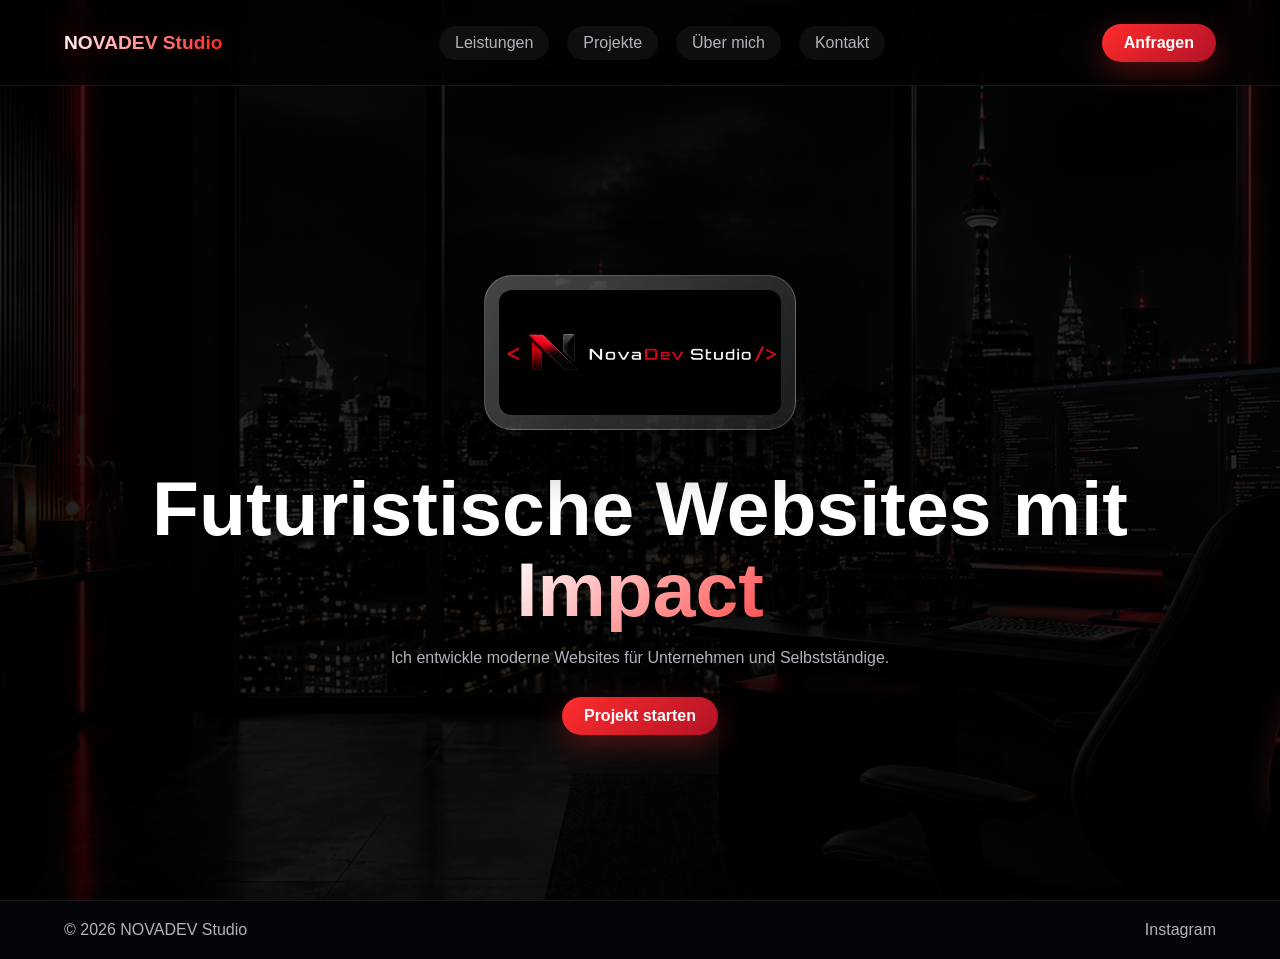
==== index.html @ 2e11789b "NovaDev Studio Website Update" ====
<!DOCTYPE html>
<html lang="de">
<head>
  <meta charset="UTF-8" />
  <meta name="viewport" content="width=device-width, initial-scale=1.0"/>
  <title>NOVADEV Studio</title>
  <link rel="icon" type="image/png" href="assets/favicon.png">
  <link rel="stylesheet" href="style.css" />
</head>
<body>

  <!-- NAVBAR -->
  <header class="navbar">
    <div class="container nav-inner">

      <!-- 🔥 BRAND (VARIANTE 3) -->
      <a class="brand-name" href="/">
        NOVADEV Studio
      </a>

      <nav class="nav-links">
        <a href="/leistungen/">Leistungen</a>
        <a href="/projekte/">Projekte</a>
        <a href="/about/">Über mich</a>
        <a href="/kontakt/">Kontakt</a>
      </nav>

      <a class="btn btn-primary" href="/kontakt/">Anfragen</a>
    </div>
  </header>

  <!-- HERO -->
  <main>
    <section class="hero">
      <div class="hero-overlay"></div>

      <div class="container hero-content">

        <!-- LOGO -->
        <img src="assets/Logo.png" alt="Logo" class="hero-logo">

        <h1>
          Futuristische Websites mit <br>
          <span class="gradient-text">Impact</span>
        </h1>

        <p>
          Ich entwickle moderne Websites für Unternehmen und Selbstständige.
        </p>

        <a class="btn btn-primary" href="/kontakt/">Projekt starten</a>
      </div>
    </section>
  </main>

  <!-- FOOTER -->
  <footer>
    <div class="container footer-inner">
      <p>© 2026 NOVADEV Studio</p>
      <a href="#">Instagram</a>
    </div>
  </footer>

</body>
</html>
---- style.css ----
:root {
  --text: #ffffff;
  --muted: #b3b3bd;
  --line: rgba(255, 255, 255, 0.08);
  --red: #ff2d2d;
  --red-dark: #b11226;
}

/* RESET */
* {
  margin: 0;
  padding: 0;
  box-sizing: border-box;
}

/* BODY */
body {
  font-family: Inter, Arial, sans-serif;
  color: var(--text);
  background: #050509;
}

/* LINKS */
a {
  text-decoration: none;
  color: inherit;
}

/* CONTAINER */
.container {
  width: 90%;
  max-width: 1200px;
  margin: auto;
}

/* NAVBAR */
.navbar {
  position: fixed;
  width: 100%;
  top: 0;
  z-index: 10;
  background: rgba(0, 0, 0, 0.6);
  backdrop-filter: blur(14px);
  border-bottom: 1px solid var(--line);
}

.nav-inner {
  height: 85px;
  display: flex;
  align-items: center;
  justify-content: space-between;
}

/* BRAND */
.brand-name {
  font-weight: 800;
  font-size: 1.2rem;
  background: linear-gradient(90deg, #ffffff, #ff2d2d);
  -webkit-background-clip: text;
  background-clip: text;
  color: transparent;
  text-shadow: 0 0 20px rgba(255,45,45,0.25);
}

/* NAV */
.nav-links {
  display: flex;
  gap: 18px;
}

.nav-links a {
  padding: 8px 16px;
  border-radius: 999px;
  background: rgba(255, 255, 255, 0.05);
  color: var(--muted);
  transition: 0.2s;
}

.nav-links a:hover {
  background: rgba(255, 45, 45, 0.2);
  color: white;
}

/* BUTTON */
.btn {
  display: inline-block;
  padding: 10px 22px;
  border-radius: 999px;
  font-weight: 600;
}

.btn-primary {
  background: linear-gradient(135deg, var(--red), var(--red-dark));
  color: white;
  box-shadow: 0 10px 30px rgba(255,45,45,0.3);
}

/* HERO */
.hero {
  position: relative;
  min-height: 100vh;
  display: flex;
  align-items: center;
  justify-content: center;
  background: url("assets/Hero.png") center/cover no-repeat;
}

.hero-overlay {
  position: absolute;
  inset: 0;
  background: linear-gradient(rgba(0,0,0,0.75), rgba(0,0,0,0.86));
}

.hero-content {
  position: relative;
  text-align: center;
  padding-top: 110px;
}

/* LOGO */
.hero-logo {
  height: 155px;
  width: auto;
  max-width: 92%;
  object-fit: contain;
  margin-bottom: 34px;
  border-radius: 28px;
  padding: 14px;
  background:
    linear-gradient(135deg, rgba(255,255,255,0.22), rgba(255,255,255,0.04)),
    rgba(255,255,255,0.06);
  backdrop-filter: blur(22px);
  border: 1px solid rgba(255,255,255,0.22);
  box-shadow: 0 18px 60px rgba(0,0,0,0.7);
}

/* TEXT */
h1 {
  font-size: clamp(3rem, 6vw, 5rem);
  line-height: 1.05;
  margin-bottom: 20px;
}

.gradient-text {
  background: linear-gradient(135deg, #fff, #ff4d4d);
  -webkit-background-clip: text;
  background-clip: text;
  color: transparent;
}

.hero p {
  color: var(--muted);
  margin-bottom: 30px;
}

/* FOOTER */
footer {
  background: #050509;
  border-top: 1px solid var(--line);
}

.footer-inner {
  display: flex;
  justify-content: space-between;
  padding: 20px 0;
  color: var(--muted);
}

/* ===================== */
/* PRICING / LEISTUNGEN */
/* ===================== */

.pricing-page {
  min-height: 100vh;
  background:
    radial-gradient(circle at top, rgba(255,45,45,0.18), transparent 35%),
    linear-gradient(135deg, #050509, #0a0a12);
  padding-top: 140px;
}

.pricing-section {
  padding: 80px 0;
}

.pricing-header {
  text-align: center;
  margin-bottom: 60px;
}

.pricing-header h1 {
  font-size: clamp(3rem, 6vw, 5rem);
  margin-bottom: 18px;
}

.pricing-header p {
  color: var(--muted);
  font-size: 1.1rem;
}

.pricing-grid {
  display: grid;
  grid-template-columns: repeat(4, 1fr);
  gap: 24px;
}

.pricing-card {
  position: relative;
  padding: 32px;
  border-radius: 28px;
  background: rgba(255,255,255,0.055);
  border: 1px solid rgba(255,255,255,0.1);
  backdrop-filter: blur(18px);
  box-shadow: 0 20px 60px rgba(0,0,0,0.45);
  transition: 0.3s ease;
}

.pricing-card:hover {
  transform: translateY(-8px);
  border-color: rgba(255,45,45,0.35);
  box-shadow: 0 30px 80px rgba(255,45,45,0.18);
}

.pricing-card.featured {
  border-color: rgba(255,45,45,0.45);
  background:
    linear-gradient(135deg, rgba(255,45,45,0.16), rgba(255,255,255,0.05));
}

.badge {
  position: absolute;
  top: 22px;
  right: 22px;
  padding: 6px 12px;
  border-radius: 999px;
  background: linear-gradient(135deg, var(--red), var(--red-dark));
  font-size: 0.8rem;
  font-weight: 700;
}

.pricing-card h2 {
  font-size: 1.8rem;
  margin-bottom: 14px;
}

.price {
  font-size: 2.2rem;
  font-weight: 900;
  margin-bottom: 12px;
  color: white;
}

.desc {
  color: var(--muted);
  line-height: 1.6;
  margin-bottom: 28px;
}

.pricing-card ul {
  list-style: none;
  margin-bottom: 30px;
}

.pricing-card li {
  color: var(--muted);
  margin-bottom: 14px;
  line-height: 1.45;
}

.pricing-card li::before {
  content: "✓";
  color: var(--red);
  margin-right: 10px;
  font-weight: 900;
}

.category-title {
  font-size: 2rem;
  margin: 60px 0 20px;
}

/* VERWALTUNG / CARE CARDS */
.management-grid {
  grid-template-columns: repeat(3, 1fr);
}

.management-grid .pricing-card {
  min-height: 100%;
}

.management-grid .price {
  font-size: 2rem;
  line-height: 1.15;
  white-space: nowrap;
}

.management-grid .badge {
  top: 24px;
  right: 24px;
}

.management-grid .pricing-card h2 {
  max-width: 70%;
}

@media (max-width: 1100px) {
  .management-grid {
    grid-template-columns: 1fr;
  }

  .management-grid .pricing-card h2 {
    max-width: 100%;
  }
}

/* PRICE PREVIEW */
.price-preview {
  display: block;
  margin: 22px 0 26px;
  padding: 18px;
  border-radius: 18px;
  background: rgba(255,255,255,0.04);
  border: 1px solid rgba(255,255,255,0.1);
}

.price-preview span {
  display: block;
  margin-bottom: 8px;
  color: var(--muted);
  font-size: 0.95rem;
}

.price-preview strong {
  display: block;
  font-size: 1.35rem;
  color: white;
  line-height: 1.3;
}

/* ===================== */
/* CONTACT */
/* ===================== */

.contact-page {
  min-height: 100vh;
  background:
    radial-gradient(circle at top, rgba(255,45,45,0.18), transparent 35%),
    linear-gradient(135deg, #050509, #0a0a12);
  padding-top: 140px;
}

.contact-section {
  padding: 80px 0;
}

.contact-header {
  text-align: center;
  margin-bottom: 80px;
  max-width: 600px;
  margin-left: auto;
  margin-right: auto;
}

.contact-header h1 {
  font-size: clamp(3rem, 6vw, 5rem);
  margin-bottom: 18px;
}

.contact-header p {
  margin-top: 16px;
  color: var(--muted);
  font-size: 1.1rem;
}

.contact-grid {
  display: grid;
  grid-template-columns: 1.2fr 0.8fr;
  gap: 30px;
}

.contact-form {
  padding: 34px;
  border-radius: 28px;
  background: rgba(255,255,255,0.055);
  border: 1px solid rgba(255,255,255,0.1);
  backdrop-filter: blur(18px);
}

.input-group {
  margin-bottom: 20px;
}

.input-group label {
  color: var(--muted);
  display: block;
  margin-bottom: 6px;
}

.input-group input,
.input-group textarea {
  width: 100%;
  padding: 12px 14px;
  border-radius: 14px;
  border: 1px solid rgba(255,255,255,0.1);
  background: rgba(255,255,255,0.03);
  color: white;
}

.input-group input::placeholder,
.input-group textarea::placeholder {
  color: rgba(255,255,255,0.4);
}

.input-group input:focus,
.input-group textarea:focus {
  outline: none;
  border-color: var(--red);
  box-shadow: 0 0 0 2px rgba(255,45,45,0.2);
}

.contact-info {
  padding: 34px;
  border-radius: 28px;
  background: rgba(255,255,255,0.03);
  border: 1px solid rgba(255,255,255,0.08);
  backdrop-filter: blur(18px);
}

.contact-info h2 {
  margin-bottom: 22px;
  font-size: 1.7rem;
}

.contact-info ul {
  list-style: none;
  margin-bottom: 30px;
}

.contact-info li {
  margin-bottom: 12px;
  color: var(--muted);
  font-size: 1rem;
}

.contact-info li::before {
  content: "✓";
  color: var(--red);
  margin-right: 10px;
  font-weight: 900;
}

.contact-box {
  margin-top: 18px;
  padding: 16px;
  border-radius: 16px;
  background: rgba(255,255,255,0.04);
  border: 1px solid rgba(255,255,255,0.08);
}

.contact-box p:first-child {
  margin-bottom: 6px;
  color: white;
}

.contact-box p:last-child {
  color: var(--muted);
}

/* ===================== */
/* PROJECTS */
/* ===================== */

.projects-page {
  min-height: 100vh;
  background:
    radial-gradient(circle at top, rgba(255,45,45,0.16), transparent 35%),
    linear-gradient(135deg, #050509, #0a0a12);
  padding-top: 140px;
}

.projects-hero {
  padding: 70px 0 40px;
  text-align: center;
}

.projects-hero h1 {
  font-size: clamp(3rem, 6vw, 5rem);
  margin-bottom: 16px;
}

.projects-hero p {
  color: var(--muted);
  font-size: 1.1rem;
}

.project-section {
  padding: 55px 0;
}

.section-title {
  display: flex;
  align-items: center;
  gap: 12px;
  margin-bottom: 28px;
}

.section-title h2 {
  font-size: clamp(2rem, 4vw, 3rem);
}

.status-dot {
  width: 13px;
  height: 13px;
  border-radius: 50%;
  display: inline-block;
}

.status-dot.active {
  background: var(--red);
  box-shadow: 0 0 18px rgba(255,45,45,0.8);
}

.status-dot.done {
  background: #58ff9a;
  box-shadow: 0 0 18px rgba(88,255,154,0.6);
}

.project-grid {
  display: grid;
  grid-template-columns: repeat(2, 1fr);
  gap: 26px;
}

.project-card {
  overflow: hidden;
  border-radius: 28px;
  background: rgba(255,255,255,0.055);
  border: 1px solid rgba(255,255,255,0.1);
  backdrop-filter: blur(18px);
  box-shadow: 0 20px 60px rgba(0,0,0,0.45);
  transition: 0.3s ease;
}

.project-card:hover {
  transform: translateY(-8px);
  border-color: rgba(255,45,45,0.35);
  box-shadow: 0 30px 80px rgba(255,45,45,0.18);
}

.project-image {
  height: 220px;
  overflow: hidden;
  border-bottom: 1px solid rgba(255, 39, 39, 0.08);
}

.project-image img {
  width: 100%;
  height: 100%;
  object-fit: cover;
}

.project-content {
  padding: 28px;
}

.project-status {
  display: inline-block;
  margin-bottom: 16px;
  padding: 6px 12px;
  border-radius: 999px;
  background: rgba(255,45,45,0.14);
  color: #ffb3b3;
  font-size: 0.8rem;
  font-weight: 700;
}

.done-label {
  background: rgba(88,255,154,0.12);
  color: #b7ffd2;
}

.project-content h3 {
  font-size: 1.55rem;
  margin-bottom: 12px;
}

.project-content p {
  color: var(--muted);
  line-height: 1.7;
  margin-bottom: 20px;
}

.project-tags {
  display: flex;
  flex-wrap: wrap;
  gap: 8px;
}

.project-tags span {
  padding: 7px 10px;
  border-radius: 999px;
  background: rgba(255,255,255,0.05);
  border: 1px solid rgba(255,255,255,0.08);
  color: var(--muted);
  font-size: 0.85rem;
}

/* MOBILE */
@media (max-width: 1100px) {
  .pricing-grid {
    grid-template-columns: repeat(2, 1fr);
  }
}

@media (max-width: 900px) {
  .contact-grid,
  .pricing-grid,
  .project-grid {
    grid-template-columns: 1fr;
  }

  .nav-links {
    display: none;
  }
}

/* ===================== */
/* ABOUT PAGE */
/* ===================== */

.about-page {
  min-height: 100vh;
  background:
    radial-gradient(circle at top, rgba(255,45,45,0.18), transparent 35%),
    linear-gradient(135deg, #050509, #0a0a12);
  padding-top: 140px;
}

.about-section {
  padding: 80px 0;
}

/* GRID */
.about-content {
  display: grid;
  grid-template-columns: 0.8fr 1.2fr;
  gap: 40px;
  align-items: center;
}

/* 🔥 BILD */
.about-image img {
  width: 100%;
  max-width: 320px;
  aspect-ratio: 1 / 1;
  object-fit: cover;

  border-radius: 24px;

  box-shadow:
    0 20px 60px rgba(0,0,0,0.6),
    0 0 40px rgba(255,45,45,0.2);
}

/* TEXT */
.about-text h1 {
  font-size: clamp(2.5rem, 5vw, 4rem);
  margin-bottom: 20px;
}

.about-intro {
  color: var(--muted);
  margin-bottom: 28px;
  line-height: 1.7;
}

/* LISTE */
.about-points {
  list-style: none;
  margin-bottom: 30px;
}

.about-points li {
  margin-bottom: 12px;
  color: var(--muted);
}

.about-points li::before {
  content: "✓";
  color: var(--red);
  margin-right: 10px;
  font-weight: 900;
}

/* BOXEN */
.about-box {
  margin-top: 14px;
  padding: 16px;
  border-radius: 16px;
  background: rgba(255,255,255,0.04);
  border: 1px solid rgba(255,255,255,0.08);
}

.about-box p:first-child {
  margin-bottom: 6px;
  color: white;
}

.about-box p:last-child {
  color: var(--muted);
}

/* MOBILE */
@media (max-width: 900px) {
  .about-content {
    grid-template-columns: 1fr;
    text-align: center;
  }

  .about-image {
    display: flex;
    justify-content: center;
  }
}
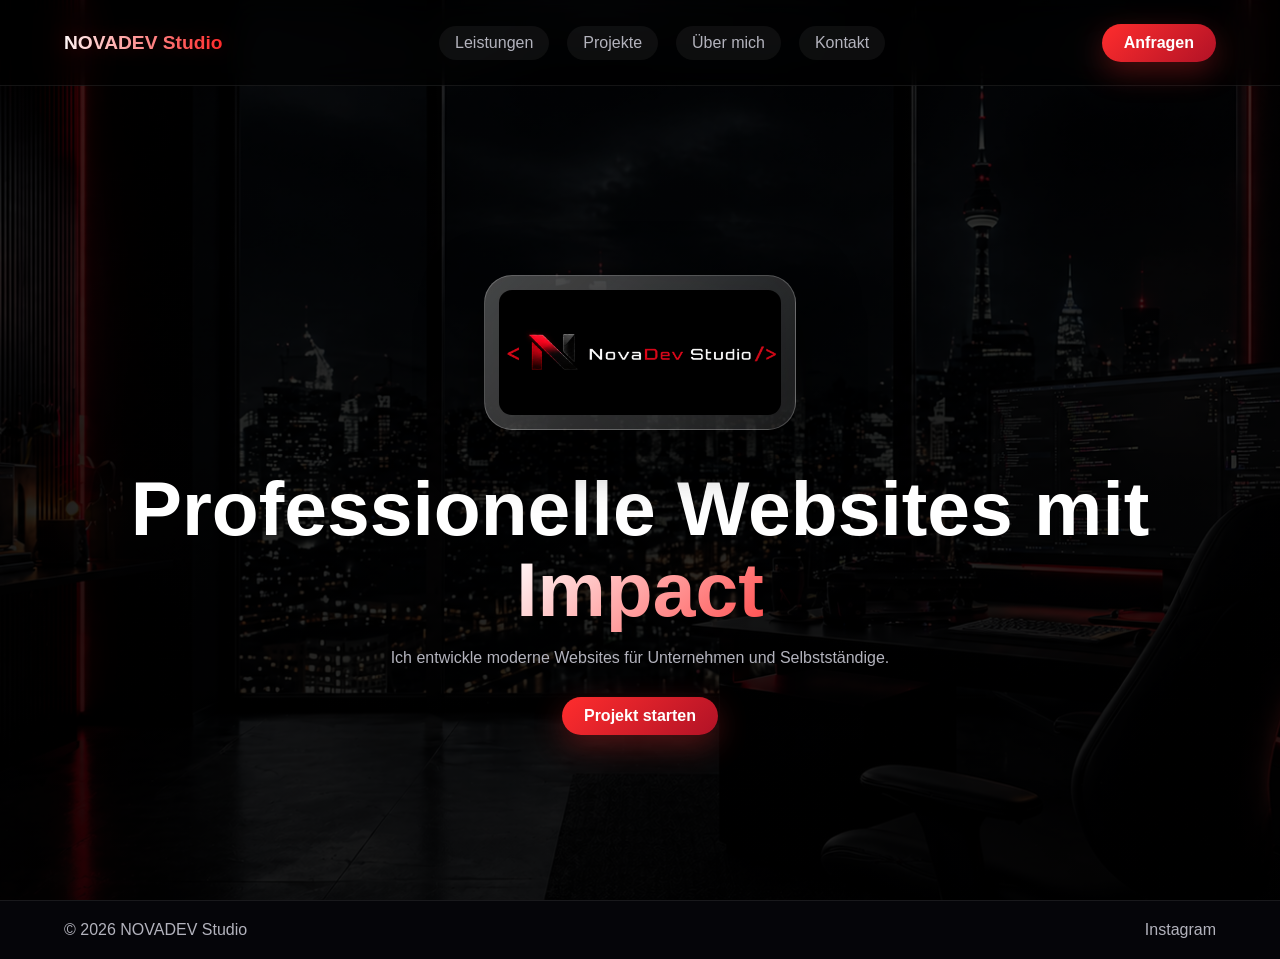
==== commit 49f2eadb: "NovaDev Studio Website Update" ====
--- a/index.html
+++ b/index.html
@@ -40,7 +40,7 @@
         <img src="assets/Logo.png" alt="Logo" class="hero-logo">
 
         <h1>
-          Futuristische Websites mit <br>
+          Professionelle Websites mit <br>
           <span class="gradient-text">Impact</span>
         </h1>
 
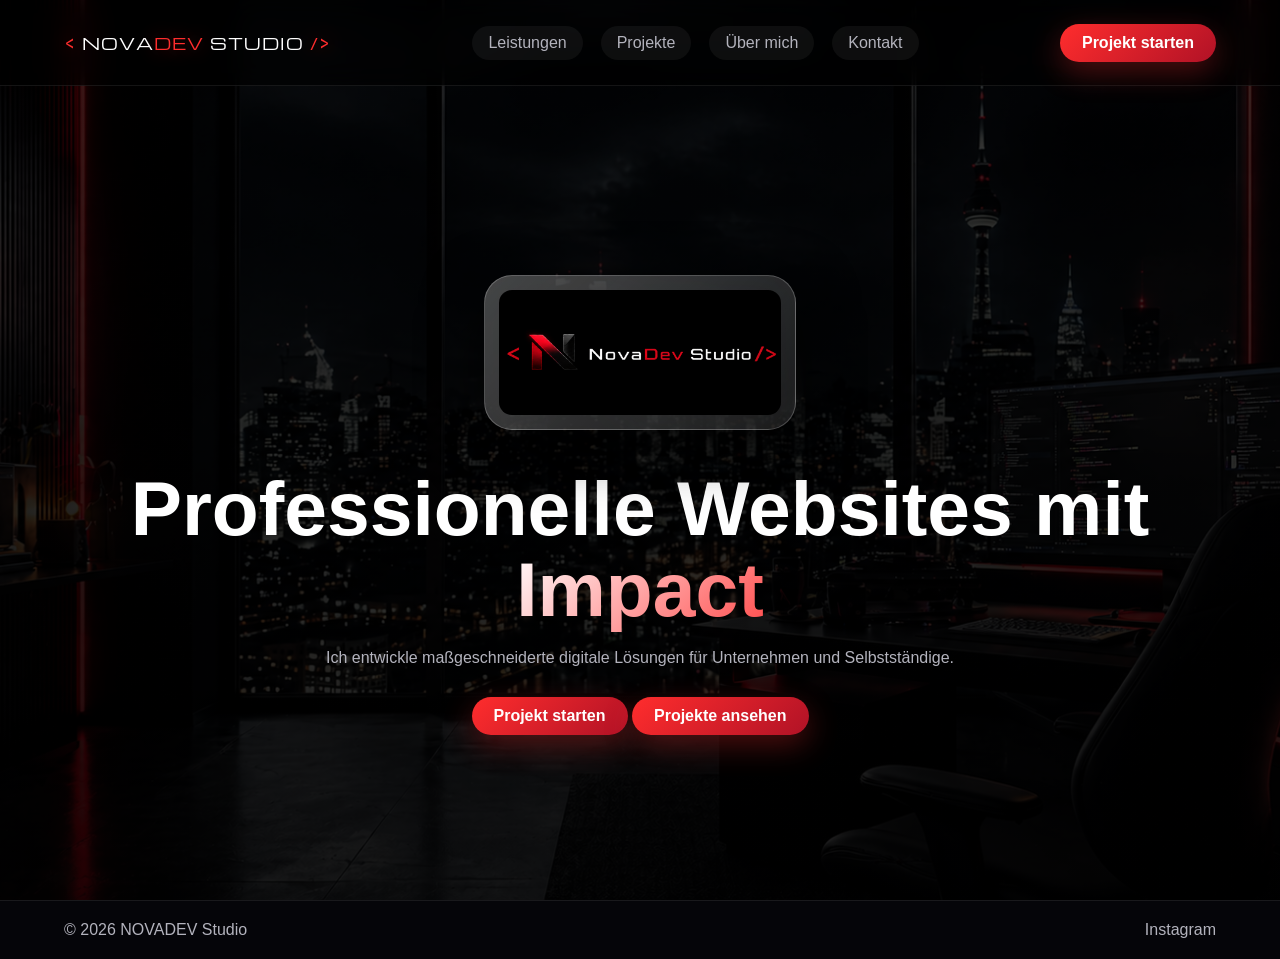
==== commit ae2cbe82: "NovaDev Studio Website Update" ====
--- a/index.html
+++ b/index.html
@@ -3,9 +3,12 @@
 <head>
   <meta charset="UTF-8" />
   <meta name="viewport" content="width=device-width, initial-scale=1.0"/>
-  <title>NOVADEV Studio</title>
+  <title>NovaDev Studio</title>
   <link rel="icon" type="image/png" href="assets/favicon.png">
   <link rel="stylesheet" href="style.css" />
+  <link rel="preconnect" href="https://fonts.googleapis.com">
+  <link rel="preconnect" href="https://fonts.gstatic.com" crossorigin>
+  <link href="https://fonts.googleapis.com/css2?family=Michroma&display=swap" rel="stylesheet">
 </head>
 <body>
 
@@ -13,19 +16,30 @@
   <header class="navbar">
     <div class="container nav-inner">
 
-      <!-- 🔥 BRAND (VARIANTE 3) -->
       <a class="brand-name" href="/">
-        NOVADEV Studio
+        <span class="accent">&lt;</span>
+        Nova<span class="dev">Dev</span> Studio
+        <span class="accent">/&gt;</span>
       </a>
 
-      <nav class="nav-links">
+      <!-- BURGER BUTTON -->
+      <button class="burger" id="burger">
+        <span></span>
+        <span></span>
+        <span></span>
+      </button>
+
+      <nav class="nav-links" id="navLinks">
         <a href="/leistungen/">Leistungen</a>
         <a href="/projekte/">Projekte</a>
         <a href="/about/">Über mich</a>
         <a href="/kontakt/">Kontakt</a>
       </nav>
 
-      <a class="btn btn-primary" href="/kontakt/">Anfragen</a>
+      <a class="btn btn-primary desktop-btn" href="/kontakt/">
+        Projekt starten
+      </a>
+
     </div>
   </header>
 
@@ -37,7 +51,7 @@
       <div class="container hero-content">
 
         <!-- LOGO -->
-        <img src="assets/Logo.png" alt="Logo" class="hero-logo">
+        <img src="assets/Logo.png" alt="NovaDev Studio Logo" class="hero-logo">
 
         <h1>
           Professionelle Websites mit <br>
@@ -45,13 +59,17 @@
         </h1>
 
         <p>
-          Ich entwickle moderne Websites für Unternehmen und Selbstständige.
+          Ich entwickle maßgeschneiderte digitale Lösungen für Unternehmen und Selbstständige.
         </p>
 
         <a class="btn btn-primary" href="/kontakt/">Projekt starten</a>
+        <a class="btn btn-primary" href="/projekte/">Projekte ansehen</a>
       </div>
     </section>
   </main>
+
+  <!-- ✅ SCRIPT RICHTIG PLATZIERT -->
+  <script src="../main.js"></script>
 
   <!-- FOOTER -->
   <footer>
--- a/style.css
+++ b/style.css
@@ -38,7 +38,7 @@
   position: fixed;
   width: 100%;
   top: 0;
-  z-index: 10;
+  z-index: 2000;
   background: rgba(0, 0, 0, 0.6);
   backdrop-filter: blur(14px);
   border-bottom: 1px solid var(--line);
@@ -51,15 +51,48 @@
   justify-content: space-between;
 }
 
+/* BURGER */
+.burger {
+  display: none;
+  flex-direction: column;
+  justify-content: center;
+  gap: 5px;
+  width: 42px;
+  height: 42px;
+  background: transparent;
+  border: none;
+  cursor: pointer;
+  position: relative;
+  z-index: 3000;
+}
+
+.burger span {
+  display: block;
+  width: 26px;
+  height: 2px;
+  background: white;
+  border-radius: 999px;
+  transition: 0.3s;
+}
+
 /* BRAND */
 .brand-name {
-  font-weight: 800;
-  font-size: 1.2rem;
-  background: linear-gradient(90deg, #ffffff, #ff2d2d);
-  -webkit-background-clip: text;
-  background-clip: text;
-  color: transparent;
-  text-shadow: 0 0 20px rgba(255,45,45,0.25);
+  font-family: "Michroma", sans-serif;
+  font-weight: 400;
+  font-size: 1rem;
+  letter-spacing: 1px;
+  color: white;
+  text-transform: uppercase;
+}
+
+.brand-name .dev {
+  color: #ff2d2d;
+  text-shadow: 0 0 18px rgba(255,45,45,0.45);
+}
+
+.brand-name .accent {
+  color: #ff2d2d;
+  text-shadow: 0 0 18px rgba(255,45,45,0.45);
 }
 
 /* NAV */
@@ -604,25 +637,6 @@
   font-size: 0.85rem;
 }
 
-/* MOBILE */
-@media (max-width: 1100px) {
-  .pricing-grid {
-    grid-template-columns: repeat(2, 1fr);
-  }
-}
-
-@media (max-width: 900px) {
-  .contact-grid,
-  .pricing-grid,
-  .project-grid {
-    grid-template-columns: 1fr;
-  }
-
-  .nav-links {
-    display: none;
-  }
-}
-
 /* ===================== */
 /* ABOUT PAGE */
 /* ===================== */
@@ -639,7 +653,6 @@
   padding: 80px 0;
 }
 
-/* GRID */
 .about-content {
   display: grid;
   grid-template-columns: 0.8fr 1.2fr;
@@ -647,21 +660,17 @@
   align-items: center;
 }
 
-/* 🔥 BILD */
 .about-image img {
   width: 100%;
   max-width: 320px;
   aspect-ratio: 1 / 1;
   object-fit: cover;
-
   border-radius: 24px;
-
   box-shadow:
     0 20px 60px rgba(0,0,0,0.6),
     0 0 40px rgba(255,45,45,0.2);
 }
 
-/* TEXT */
 .about-text h1 {
   font-size: clamp(2.5rem, 5vw, 4rem);
   margin-bottom: 20px;
@@ -673,7 +682,6 @@
   line-height: 1.7;
 }
 
-/* LISTE */
 .about-points {
   list-style: none;
   margin-bottom: 30px;
@@ -691,7 +699,6 @@
   font-weight: 900;
 }
 
-/* BOXEN */
 .about-box {
   margin-top: 14px;
   padding: 16px;
@@ -710,9 +717,67 @@
 }
 
 /* MOBILE */
+@media (max-width: 1100px) {
+  .pricing-grid {
+    grid-template-columns: repeat(2, 1fr);
+  }
+}
+
 @media (max-width: 900px) {
+
+  .contact-grid,
+  .pricing-grid,
+  .project-grid,
   .about-content {
     grid-template-columns: 1fr;
+  }
+
+  .desktop-btn {
+    display: none;
+  }
+
+  .burger {
+    display: flex;
+  }
+
+  .nav-links {
+    position: fixed;
+    top: 85px;
+    left: 0;
+    width: 100%;
+    padding: 28px 30px;
+    background: rgba(5, 5, 10, 0.98);
+    backdrop-filter: blur(16px);
+    border-bottom: 1px solid var(--line);
+
+    display: flex;
+    flex-direction: column;
+    align-items: center;
+    gap: 18px;
+
+    transform: translateY(-130%);
+    opacity: 0;
+    pointer-events: none;
+
+    transition: 0.35s ease;
+    z-index: 2500;
+  }
+
+  .nav-links.active {
+    transform: translateY(0);
+    opacity: 1;
+    pointer-events: auto;
+  }
+
+  .nav-links a {
+    width: 100%;
+    max-width: 300px;
+    text-align: center;
+    padding: 14px;
+    font-size: 1rem;
+  }
+
+  .about-content {
     text-align: center;
   }
 
@@ -720,4 +785,10 @@
     display: flex;
     justify-content: center;
   }
+
+  .footer-inner {
+    flex-direction: column;
+    gap: 10px;
+    text-align: center;
+  }
 }
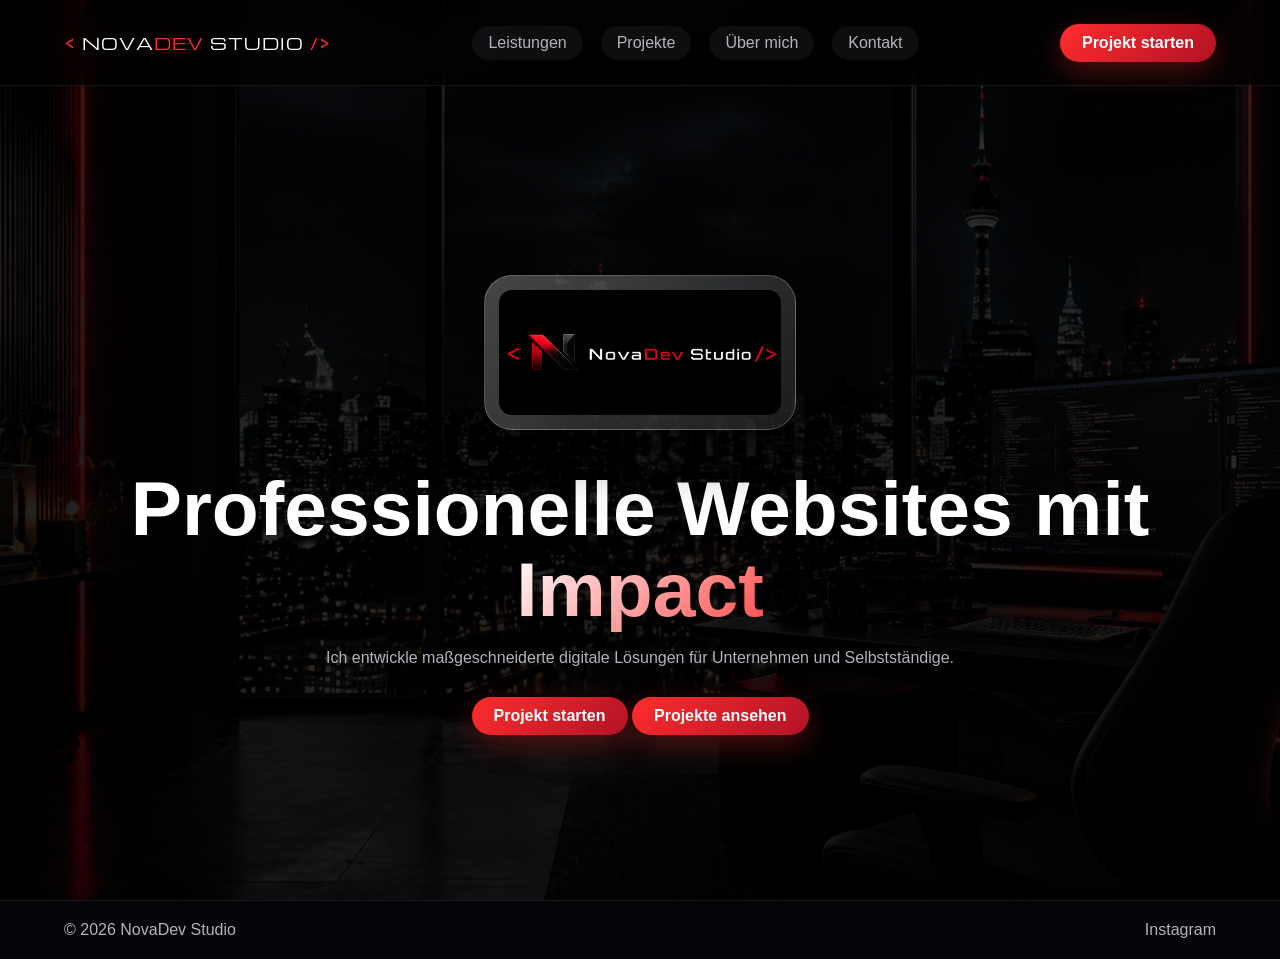
==== commit 480edb3f: "NovaDev Studio Website Update" ====
--- a/index.html
+++ b/index.html
@@ -74,7 +74,7 @@
   <!-- FOOTER -->
   <footer>
     <div class="container footer-inner">
-      <p>© 2026 NOVADEV Studio</p>
+      <p>© 2026 NovaDev Studio</p>
       <a href="#">Instagram</a>
     </div>
   </footer>
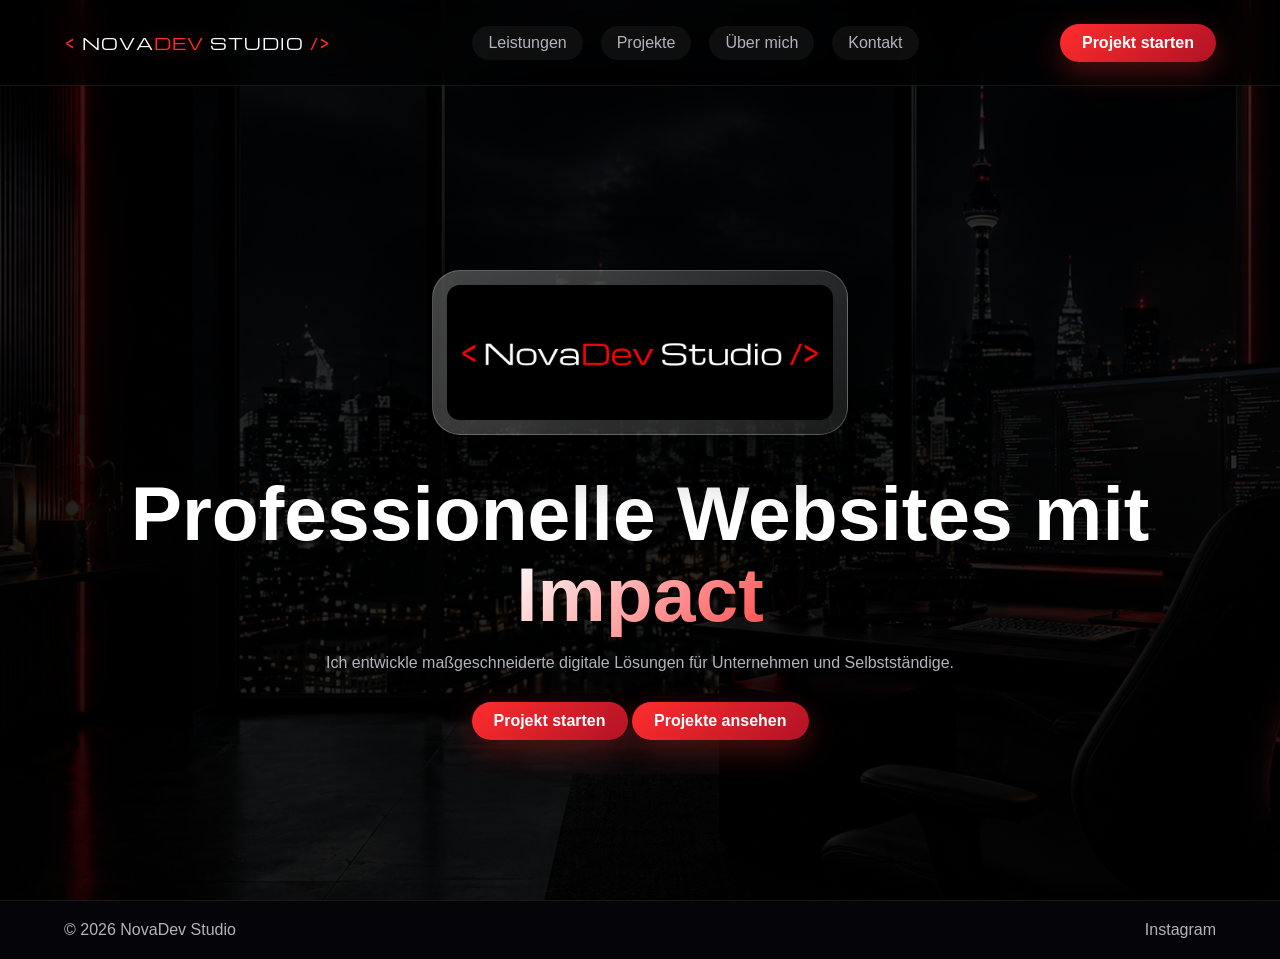
==== commit 55bdb849: "NovaDev Studio Website Update" ====
--- a/index.html
+++ b/index.html
@@ -51,7 +51,7 @@
       <div class="container hero-content">
 
         <!-- LOGO -->
-        <img src="assets/Logo.png" alt="NovaDev Studio Logo" class="hero-logo">
+        <img src="assets/Logo2.png" alt="NovaDev Studio Logo" class="hero-logo">
 
         <h1>
           Professionelle Websites mit <br>
--- a/style.css
+++ b/style.css
@@ -152,18 +152,23 @@
 
 /* LOGO */
 .hero-logo {
-  height: 155px;
+  height: clamp(95px, 14vw, 165px);
   width: auto;
   max-width: 92%;
   object-fit: contain;
   margin-bottom: 34px;
+
   border-radius: 28px;
   padding: 14px;
+
   background:
     linear-gradient(135deg, rgba(255,255,255,0.22), rgba(255,255,255,0.04)),
     rgba(255,255,255,0.06);
+
   backdrop-filter: blur(22px);
+
   border: 1px solid rgba(255,255,255,0.22);
+
   box-shadow: 0 18px 60px rgba(0,0,0,0.7);
 }
 
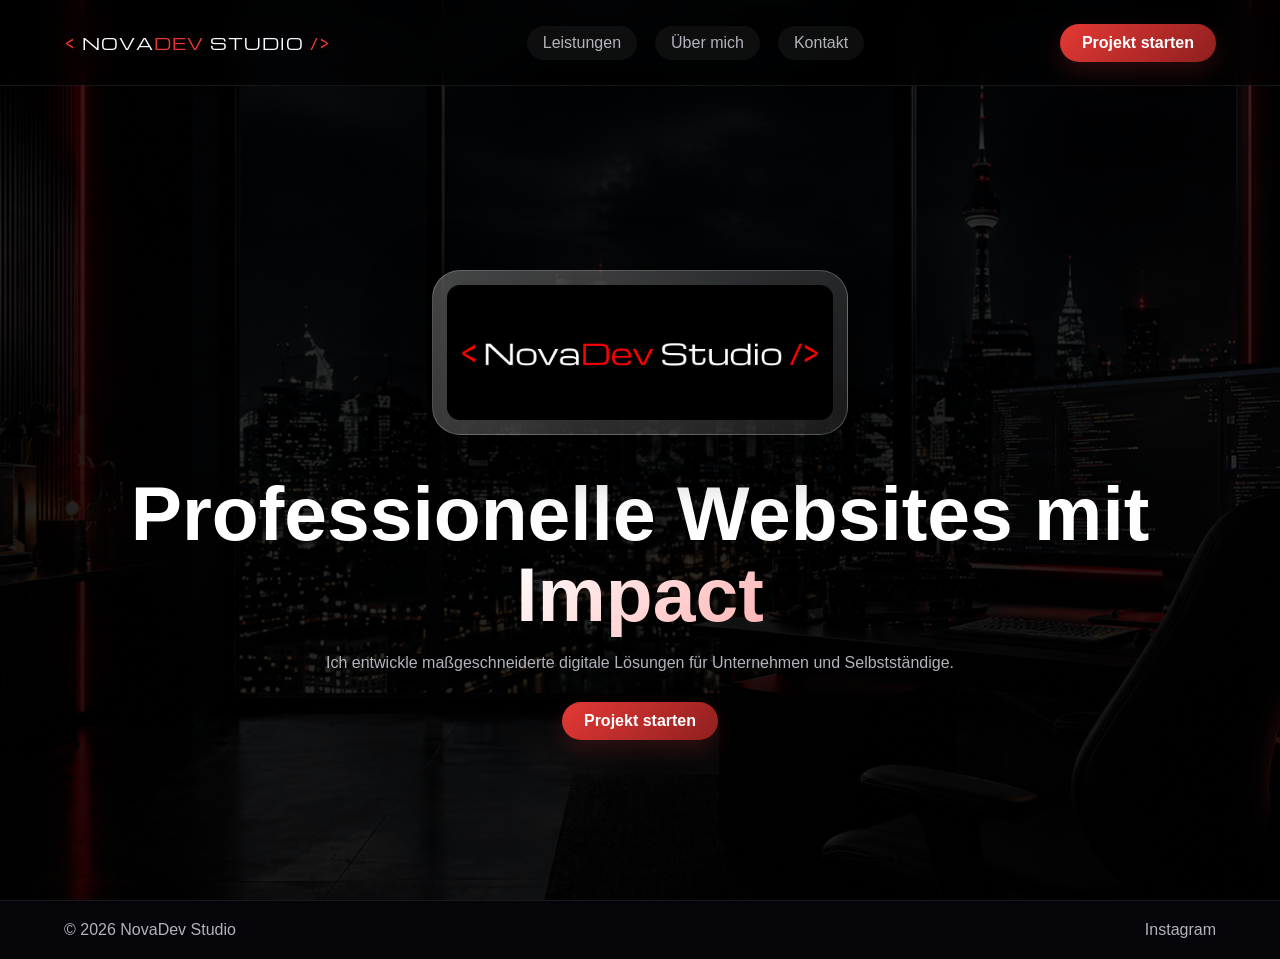
==== commit 90567e8f: "Update" ====
--- a/index.html
+++ b/index.html
@@ -31,7 +31,7 @@
 
       <nav class="nav-links" id="navLinks">
         <a href="/leistungen/">Leistungen</a>
-        <a href="/projekte/">Projekte</a>
+        <!--<a href="/projekte/">Projekte</a>-->
         <a href="/about/">Über mich</a>
         <a href="/kontakt/">Kontakt</a>
       </nav>
@@ -54,8 +54,7 @@
         <img src="assets/Logo2.png" alt="NovaDev Studio Logo" class="hero-logo">
 
         <h1>
-          Professionelle Websites mit <br>
-          <span class="gradient-text">Impact</span>
+          Professionelle Websites mit <span class="gradient-text">Impact</span>
         </h1>
 
         <p>
@@ -63,7 +62,7 @@
         </p>
 
         <a class="btn btn-primary" href="/kontakt/">Projekt starten</a>
-        <a class="btn btn-primary" href="/projekte/">Projekte ansehen</a>
+        <!--<a class="btn btn-primary" href="/projekte/">Projekte ansehen</a>-->
       </div>
     </section>
   </main>
--- a/style.css
+++ b/style.css
@@ -2,8 +2,8 @@
   --text: #ffffff;
   --muted: #b3b3bd;
   --line: rgba(255, 255, 255, 0.08);
-  --red: #ff2d2d;
-  --red-dark: #b11226;
+  --red: #e53935;
+  --red-dark: #8e1f1f;
 }
 
 /* RESET */
@@ -85,14 +85,10 @@
   text-transform: uppercase;
 }
 
-.brand-name .dev {
-  color: #ff2d2d;
-  text-shadow: 0 0 18px rgba(255,45,45,0.45);
-}
-
+.brand-name .dev,
 .brand-name .accent {
-  color: #ff2d2d;
-  text-shadow: 0 0 18px rgba(255,45,45,0.45);
+  color: var(--red);
+  text-shadow: 0 0 10px rgba(229,57,53,0.22);
 }
 
 /* NAV */
@@ -110,7 +106,7 @@
 }
 
 .nav-links a:hover {
-  background: rgba(255, 45, 45, 0.2);
+  background: rgba(229,57,53,0.1);
   color: white;
 }
 
@@ -125,7 +121,7 @@
 .btn-primary {
   background: linear-gradient(135deg, var(--red), var(--red-dark));
   color: white;
-  box-shadow: 0 10px 30px rgba(255,45,45,0.3);
+  box-shadow: 0 10px 24px rgba(229,57,53,0.18);
 }
 
 /* HERO */
@@ -157,18 +153,13 @@
   max-width: 92%;
   object-fit: contain;
   margin-bottom: 34px;
-
   border-radius: 28px;
   padding: 14px;
-
   background:
     linear-gradient(135deg, rgba(255,255,255,0.22), rgba(255,255,255,0.04)),
     rgba(255,255,255,0.06);
-
   backdrop-filter: blur(22px);
-
   border: 1px solid rgba(255,255,255,0.22);
-
   box-shadow: 0 18px 60px rgba(0,0,0,0.7);
 }
 
@@ -180,7 +171,7 @@
 }
 
 .gradient-text {
-  background: linear-gradient(135deg, #fff, #ff4d4d);
+  background: linear-gradient(135deg, #ffffff, #ffb3b3);
   -webkit-background-clip: text;
   background-clip: text;
   color: transparent;
@@ -204,35 +195,60 @@
   color: var(--muted);
 }
 
-/* ===================== */
-/* PRICING / LEISTUNGEN */
-/* ===================== */
-
-.pricing-page {
+/* PRICING */
+.pricing-page,
+.contact-page,
+.about-page {
   min-height: 100vh;
   background:
-    radial-gradient(circle at top, rgba(255,45,45,0.18), transparent 35%),
+    radial-gradient(circle at top, rgba(229,57,53,0.08), transparent 35%),
     linear-gradient(135deg, #050509, #0a0a12);
   padding-top: 140px;
 }
 
-.pricing-section {
+.projects-page {
+  min-height: 100vh;
+  background:
+    radial-gradient(circle at top, rgba(229,57,53,0.07), transparent 35%),
+    linear-gradient(135deg, #050509, #0a0a12);
+  padding-top: 140px;
+}
+
+.pricing-section,
+.contact-section,
+.about-section {
   padding: 80px 0;
 }
 
-.pricing-header {
+.pricing-header,
+.contact-header {
   text-align: center;
   margin-bottom: 60px;
 }
 
-.pricing-header h1 {
+.contact-header {
+  max-width: 600px;
+  margin-left: auto;
+  margin-right: auto;
+  margin-bottom: 80px;
+}
+
+.pricing-header h1,
+.contact-header h1,
+.projects-hero h1 {
   font-size: clamp(3rem, 6vw, 5rem);
   margin-bottom: 18px;
 }
 
-.pricing-header p {
+.pricing-header p,
+.contact-header p,
+.projects-hero p {
   color: var(--muted);
   font-size: 1.1rem;
+}
+
+.contact-header p {
+  margin-top: 16px;
 }
 
 .pricing-grid {
@@ -241,27 +257,34 @@
   gap: 24px;
 }
 
-.pricing-card {
-  position: relative;
-  padding: 32px;
+.pricing-card,
+.contact-form,
+.contact-info,
+.project-card {
   border-radius: 28px;
   background: rgba(255,255,255,0.055);
   border: 1px solid rgba(255,255,255,0.1);
   backdrop-filter: blur(18px);
   box-shadow: 0 20px 60px rgba(0,0,0,0.45);
+}
+
+.pricing-card {
+  position: relative;
+  padding: 32px;
   transition: 0.3s ease;
 }
 
-.pricing-card:hover {
+.pricing-card:hover,
+.project-card:hover {
   transform: translateY(-8px);
-  border-color: rgba(255,45,45,0.35);
-  box-shadow: 0 30px 80px rgba(255,45,45,0.18);
+  border-color: rgba(229,57,53,0.18);
+  box-shadow: 0 20px 50px rgba(229,57,53,0.08);
 }
 
 .pricing-card.featured {
-  border-color: rgba(255,45,45,0.45);
+  border-color: rgba(229,57,53,0.25);
   background:
-    linear-gradient(135deg, rgba(255,45,45,0.16), rgba(255,255,255,0.05));
+    linear-gradient(135deg, rgba(229,57,53,0.08), rgba(255,255,255,0.05));
 }
 
 .badge {
@@ -287,24 +310,40 @@
   color: white;
 }
 
+.desc,
+.pricing-card li,
+.contact-info li,
+.about-intro,
+.about-points li,
+.contact-box p:last-child,
+.about-box p:last-child,
+.project-content p,
+.project-tags span {
+  color: var(--muted);
+}
+
 .desc {
-  color: var(--muted);
   line-height: 1.6;
   margin-bottom: 28px;
 }
 
-.pricing-card ul {
+.pricing-card ul,
+.contact-info ul,
+.about-points {
   list-style: none;
   margin-bottom: 30px;
 }
 
-.pricing-card li {
-  color: var(--muted);
+.pricing-card li,
+.contact-info li,
+.about-points li {
   margin-bottom: 14px;
   line-height: 1.45;
 }
 
-.pricing-card li::before {
+.pricing-card li::before,
+.contact-info li::before,
+.about-points li::before {
   content: "✓";
   color: var(--red);
   margin-right: 10px;
@@ -316,7 +355,7 @@
   margin: 60px 0 20px;
 }
 
-/* VERWALTUNG / CARE CARDS */
+/* VERWALTUNG */
 .management-grid {
   grid-template-columns: repeat(3, 1fr);
 }
@@ -338,16 +377,6 @@
 
 .management-grid .pricing-card h2 {
   max-width: 70%;
-}
-
-@media (max-width: 1100px) {
-  .management-grid {
-    grid-template-columns: 1fr;
-  }
-
-  .management-grid .pricing-card h2 {
-    max-width: 100%;
-  }
 }
 
 /* PRICE PREVIEW */
@@ -374,53 +403,16 @@
   line-height: 1.3;
 }
 
-/* ===================== */
 /* CONTACT */
-/* ===================== */
-
-.contact-page {
-  min-height: 100vh;
-  background:
-    radial-gradient(circle at top, rgba(255,45,45,0.18), transparent 35%),
-    linear-gradient(135deg, #050509, #0a0a12);
-  padding-top: 140px;
-}
-
-.contact-section {
-  padding: 80px 0;
-}
-
-.contact-header {
-  text-align: center;
-  margin-bottom: 80px;
-  max-width: 600px;
-  margin-left: auto;
-  margin-right: auto;
-}
-
-.contact-header h1 {
-  font-size: clamp(3rem, 6vw, 5rem);
-  margin-bottom: 18px;
-}
-
-.contact-header p {
-  margin-top: 16px;
-  color: var(--muted);
-  font-size: 1.1rem;
-}
-
 .contact-grid {
   display: grid;
   grid-template-columns: 1.2fr 0.8fr;
   gap: 30px;
 }
 
-.contact-form {
+.contact-form,
+.contact-info {
   padding: 34px;
-  border-radius: 28px;
-  background: rgba(255,255,255,0.055);
-  border: 1px solid rgba(255,255,255,0.1);
-  backdrop-filter: blur(18px);
 }
 
 .input-group {
@@ -451,16 +443,8 @@
 .input-group input:focus,
 .input-group textarea:focus {
   outline: none;
-  border-color: var(--red);
-  box-shadow: 0 0 0 2px rgba(255,45,45,0.2);
-}
-
-.contact-info {
-  padding: 34px;
-  border-radius: 28px;
-  background: rgba(255,255,255,0.03);
-  border: 1px solid rgba(255,255,255,0.08);
-  backdrop-filter: blur(18px);
+  border-color: rgba(229,57,53,0.65);
+  box-shadow: 0 0 0 2px rgba(229,57,53,0.12);
 }
 
 .contact-info h2 {
@@ -468,25 +452,8 @@
   font-size: 1.7rem;
 }
 
-.contact-info ul {
-  list-style: none;
-  margin-bottom: 30px;
-}
-
-.contact-info li {
-  margin-bottom: 12px;
-  color: var(--muted);
-  font-size: 1rem;
-}
-
-.contact-info li::before {
-  content: "✓";
-  color: var(--red);
-  margin-right: 10px;
-  font-weight: 900;
-}
-
-.contact-box {
+.contact-box,
+.about-box {
   margin-top: 18px;
   padding: 16px;
   border-radius: 16px;
@@ -494,40 +461,16 @@
   border: 1px solid rgba(255,255,255,0.08);
 }
 
-.contact-box p:first-child {
+.contact-box p:first-child,
+.about-box p:first-child {
   margin-bottom: 6px;
   color: white;
 }
 
-.contact-box p:last-child {
-  color: var(--muted);
-}
-
-/* ===================== */
 /* PROJECTS */
-/* ===================== */
-
-.projects-page {
-  min-height: 100vh;
-  background:
-    radial-gradient(circle at top, rgba(255,45,45,0.16), transparent 35%),
-    linear-gradient(135deg, #050509, #0a0a12);
-  padding-top: 140px;
-}
-
 .projects-hero {
   padding: 70px 0 40px;
   text-align: center;
-}
-
-.projects-hero h1 {
-  font-size: clamp(3rem, 6vw, 5rem);
-  margin-bottom: 16px;
-}
-
-.projects-hero p {
-  color: var(--muted);
-  font-size: 1.1rem;
 }
 
 .project-section {
@@ -554,12 +497,12 @@
 
 .status-dot.active {
   background: var(--red);
-  box-shadow: 0 0 18px rgba(255,45,45,0.8);
+  box-shadow: 0 0 10px rgba(229,57,53,0.35);
 }
 
 .status-dot.done {
   background: #58ff9a;
-  box-shadow: 0 0 18px rgba(88,255,154,0.6);
+  box-shadow: 0 0 14px rgba(88,255,154,0.35);
 }
 
 .project-grid {
@@ -570,24 +513,13 @@
 
 .project-card {
   overflow: hidden;
-  border-radius: 28px;
-  background: rgba(255,255,255,0.055);
-  border: 1px solid rgba(255,255,255,0.1);
-  backdrop-filter: blur(18px);
-  box-shadow: 0 20px 60px rgba(0,0,0,0.45);
   transition: 0.3s ease;
-}
-
-.project-card:hover {
-  transform: translateY(-8px);
-  border-color: rgba(255,45,45,0.35);
-  box-shadow: 0 30px 80px rgba(255,45,45,0.18);
 }
 
 .project-image {
   height: 220px;
   overflow: hidden;
-  border-bottom: 1px solid rgba(255, 39, 39, 0.08);
+  border-bottom: 1px solid rgba(255,255,255,0.08);
 }
 
 .project-image img {
@@ -605,14 +537,14 @@
   margin-bottom: 16px;
   padding: 6px 12px;
   border-radius: 999px;
-  background: rgba(255,45,45,0.14);
-  color: #ffb3b3;
+  background: rgba(229,57,53,0.08);
+  color: #f0b4b4;
   font-size: 0.8rem;
   font-weight: 700;
 }
 
 .done-label {
-  background: rgba(88,255,154,0.12);
+  background: rgba(88,255,154,0.1);
   color: #b7ffd2;
 }
 
@@ -622,7 +554,6 @@
 }
 
 .project-content p {
-  color: var(--muted);
   line-height: 1.7;
   margin-bottom: 20px;
 }
@@ -638,26 +569,10 @@
   border-radius: 999px;
   background: rgba(255,255,255,0.05);
   border: 1px solid rgba(255,255,255,0.08);
-  color: var(--muted);
   font-size: 0.85rem;
 }
 
-/* ===================== */
-/* ABOUT PAGE */
-/* ===================== */
-
-.about-page {
-  min-height: 100vh;
-  background:
-    radial-gradient(circle at top, rgba(255,45,45,0.18), transparent 35%),
-    linear-gradient(135deg, #050509, #0a0a12);
-  padding-top: 140px;
-}
-
-.about-section {
-  padding: 80px 0;
-}
-
+/* ABOUT */
 .about-content {
   display: grid;
   grid-template-columns: 0.8fr 1.2fr;
@@ -673,7 +588,7 @@
   border-radius: 24px;
   box-shadow:
     0 20px 60px rgba(0,0,0,0.6),
-    0 0 40px rgba(255,45,45,0.2);
+    0 0 24px rgba(229,57,53,0.08);
 }
 
 .about-text h1 {
@@ -682,54 +597,26 @@
 }
 
 .about-intro {
-  color: var(--muted);
   margin-bottom: 28px;
   line-height: 1.7;
 }
 
-.about-points {
-  list-style: none;
-  margin-bottom: 30px;
-}
-
-.about-points li {
-  margin-bottom: 12px;
-  color: var(--muted);
-}
-
-.about-points li::before {
-  content: "✓";
-  color: var(--red);
-  margin-right: 10px;
-  font-weight: 900;
-}
-
-.about-box {
-  margin-top: 14px;
-  padding: 16px;
-  border-radius: 16px;
-  background: rgba(255,255,255,0.04);
-  border: 1px solid rgba(255,255,255,0.08);
-}
-
-.about-box p:first-child {
-  margin-bottom: 6px;
-  color: white;
-}
-
-.about-box p:last-child {
-  color: var(--muted);
-}
-
-/* MOBILE */
+/* RESPONSIVE */
 @media (max-width: 1100px) {
   .pricing-grid {
     grid-template-columns: repeat(2, 1fr);
   }
+
+  .management-grid {
+    grid-template-columns: 1fr;
+  }
+
+  .management-grid .pricing-card h2 {
+    max-width: 100%;
+  }
 }
 
 @media (max-width: 900px) {
-
   .contact-grid,
   .pricing-grid,
   .project-grid,
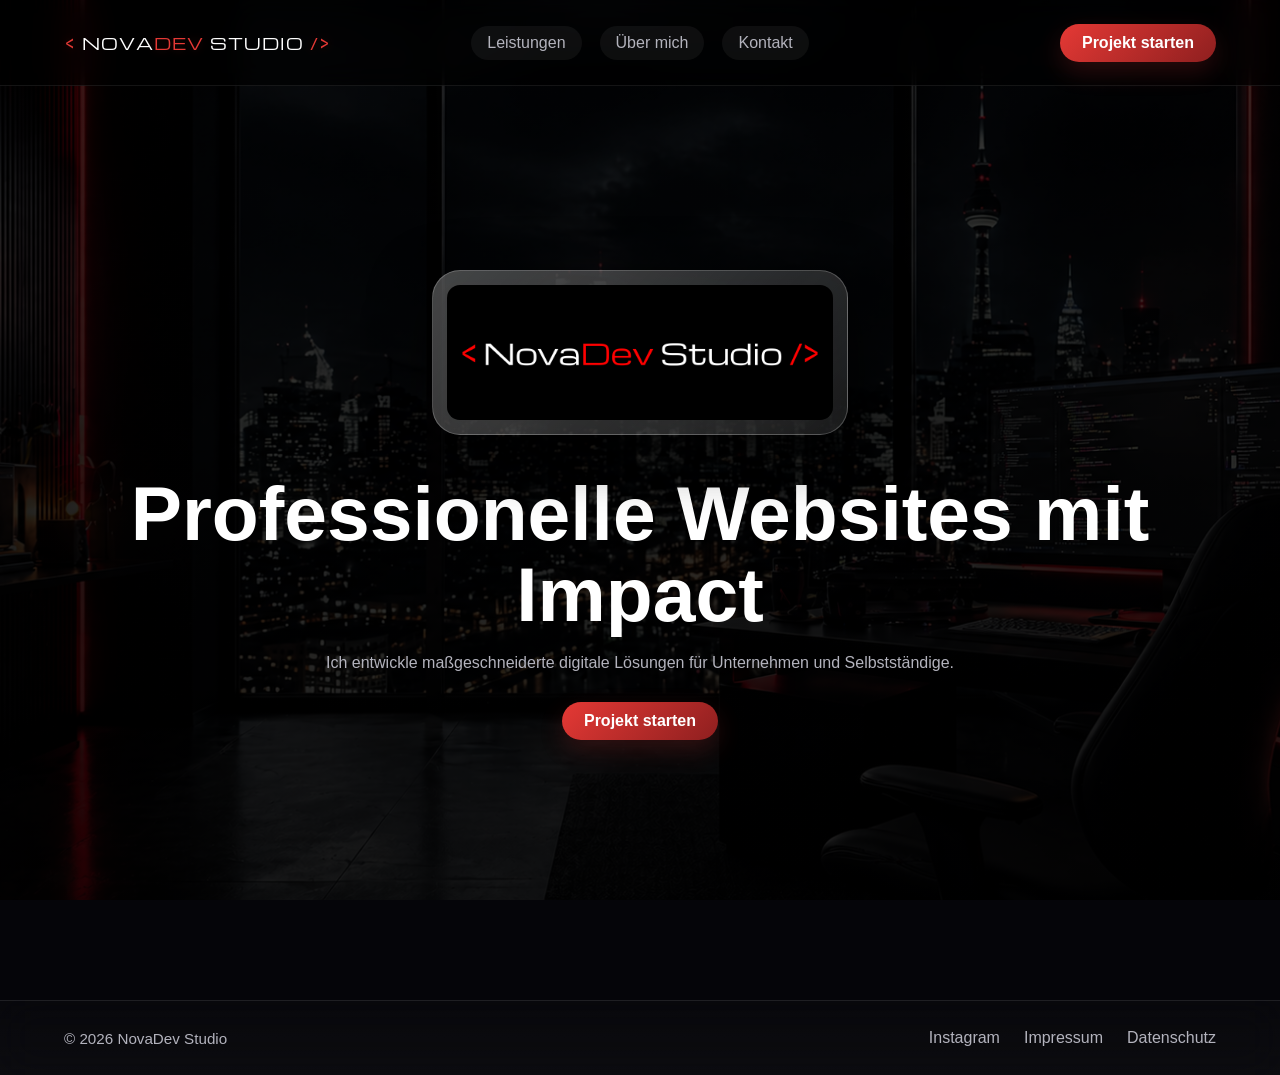
==== commit 8145a4db: "Update Website" ====
--- a/index.html
+++ b/index.html
@@ -54,7 +54,7 @@
         <img src="assets/Logo2.png" alt="NovaDev Studio Logo" class="hero-logo">
 
         <h1>
-          Professionelle Websites mit <span class="gradient-text">Impact</span>
+          Professionelle Websites mit Impact
         </h1>
 
         <p>
@@ -70,13 +70,20 @@
   <!-- ✅ SCRIPT RICHTIG PLATZIERT -->
   <script src="../main.js"></script>
 
-  <!-- FOOTER -->
-  <footer>
-    <div class="container footer-inner">
-      <p>© 2026 NovaDev Studio</p>
-      <a href="#">Instagram</a>
-    </div>
-  </footer>
+    <!-- FOOTER -->
+    <footer class="footer">
+      <div class="container footer-inner">
+
+        <p>© 2026 NovaDev Studio</p>
+
+        <div class="footer-links">
+          <a href="https://instagram.com/novadev_webdev" target="_blank">Instagram</a>
+          <a href="/impressum/">Impressum</a>
+          <a href="/datenschutz/">Datenschutz</a>
+        </div>
+
+      </div>
+    </footer>
 
 </body>
 </html>
--- a/style.css
+++ b/style.css
@@ -46,9 +46,21 @@
 
 .nav-inner {
   height: 85px;
-  display: flex;
+  display: grid;
+  grid-template-columns: 1fr auto 1fr;
   align-items: center;
-  justify-content: space-between;
+}
+
+.brand-name {
+  justify-self: start;
+}
+
+.nav-links {
+  justify-self: center;
+}
+
+.desktop-btn {
+  justify-self: end;
 }
 
 /* BURGER */
@@ -182,17 +194,75 @@
   margin-bottom: 30px;
 }
 
+/* ===================== */
 /* FOOTER */
-footer {
-  background: #050509;
-  border-top: 1px solid var(--line);
+/* ===================== */
+
+.footer {
+  margin-top: 100px;
+
+  background:
+    linear-gradient(
+      180deg,
+      rgba(255,255,255,0.015),
+      rgba(255,255,255,0.03)
+    );
+
+  border-top: 1px solid rgba(255,255,255,0.08);
+
+  backdrop-filter: blur(20px);
 }
 
 .footer-inner {
+  padding: 28px 0;
+
   display: flex;
   justify-content: space-between;
-  padding: 20px 0;
-  color: var(--muted);
+  align-items: center;
+
+  gap: 20px;
+}
+
+.footer-inner p {
+  color: var(--muted);
+  font-size: 0.95rem;
+}
+
+/* LINKS */
+
+.footer-links {
+  display: flex;
+  align-items: center;
+  justify-content: flex-end;
+
+  gap: 24px;
+}
+
+.footer-links a {
+  color: var(--muted);
+
+  transition: 0.25s ease;
+}
+
+.footer-links a:hover {
+  color: white;
+}
+
+/* MOBILE */
+
+@media (max-width: 700px) {
+
+  .footer-inner {
+    flex-direction: column;
+    text-align: center;
+  }
+
+  .footer-links {
+    justify-content: center;
+    flex-wrap: wrap;
+
+    gap: 16px;
+  }
 }
 
 /* PRICING */
@@ -601,6 +671,216 @@
   line-height: 1.7;
 }
 
+/* ===================== */
+/* SUCCESS PAGE */
+/* ===================== */
+
+.success-page {
+  min-height: 100vh;
+  padding-top: 140px;
+  background:
+    radial-gradient(circle at top, rgba(229,57,53,0.08), transparent 35%),
+    linear-gradient(135deg, #050509, #0a0a12);
+}
+
+.success-section {
+  min-height: calc(100vh - 140px);
+  display: flex;
+  align-items: center;
+  justify-content: center;
+  padding: 70px 0;
+}
+
+.success-card {
+  max-width: 620px;
+  margin: 0 auto;
+  text-align: center;
+  padding: 56px 46px;
+  border-radius: 32px;
+
+  background:
+    linear-gradient(135deg, rgba(255,255,255,0.075), rgba(255,255,255,0.035));
+
+  border: 1px solid rgba(255,255,255,0.12);
+  box-shadow:
+    0 30px 90px rgba(0,0,0,0.55),
+    inset 0 1px 0 rgba(255,255,255,0.08);
+
+  backdrop-filter: blur(20px);
+}
+
+.success-icon {
+  width: 82px;
+  height: 82px;
+  margin: 0 auto 24px;
+
+  display: flex;
+  align-items: center;
+  justify-content: center;
+
+  border-radius: 50%;
+  background: linear-gradient(135deg, var(--red), var(--red-dark));
+
+  color: white;
+  font-size: 2.4rem;
+  font-weight: 700;
+
+  box-shadow:
+    0 0 0 10px rgba(229,57,53,0.06),
+    0 18px 40px rgba(229,57,53,0.22);
+}
+
+.success-label {
+  display: inline-block;
+  margin-bottom: 18px;
+  padding: 8px 14px;
+
+  border-radius: 999px;
+  background: rgba(255,255,255,0.05);
+  border: 1px solid rgba(255,255,255,0.08);
+
+  color: var(--muted);
+  font-size: 0.85rem;
+}
+
+.success-card h1 {
+  max-width: 520px;
+  margin: 0 auto 18px;
+
+  font-size: clamp(2.4rem, 5vw, 4.2rem);
+  line-height: 1.05;
+}
+
+.success-card p {
+  max-width: 520px;
+  margin: 0 auto 34px;
+
+  color: var(--muted);
+  line-height: 1.8;
+  font-size: 1.05rem;
+}
+
+.success-card .btn {
+  box-shadow: 0 14px 32px rgba(229,57,53,0.18);
+}
+
+/* ===================== */
+/* LEGAL PAGES */
+/* ===================== */
+
+.legal-page {
+  min-height: 100vh;
+  padding-top: 140px;
+
+  background:
+    radial-gradient(circle at top, rgba(229,57,53,0.08), transparent 35%),
+    linear-gradient(135deg, #050509, #0a0a12);
+}
+
+.legal-section {
+  padding: 70px 0;
+}
+
+.legal-card {
+  max-width: 900px;
+  margin: 0 auto;
+
+  padding: 54px 46px;
+
+  border-radius: 32px;
+
+  background:
+    linear-gradient(
+      135deg,
+      rgba(255,255,255,0.07),
+      rgba(255,255,255,0.03)
+    );
+
+  border: 1px solid rgba(255,255,255,0.1);
+
+  backdrop-filter: blur(20px);
+
+  box-shadow:
+    0 30px 90px rgba(0,0,0,0.45);
+}
+
+.legal-label {
+  display: inline-block;
+
+  margin-bottom: 20px;
+  padding: 8px 14px;
+
+  border-radius: 999px;
+
+  background: rgba(255,255,255,0.05);
+  border: 1px solid rgba(255,255,255,0.08);
+
+  color: var(--muted);
+  font-size: 0.85rem;
+}
+
+.legal-card h1 {
+  margin-bottom: 40px;
+
+  font-size: clamp(2.5rem, 5vw, 4.5rem);
+  line-height: 1.05;
+}
+
+.legal-content h2 {
+  margin-top: 34px;
+  margin-bottom: 14px;
+
+  font-size: 1.35rem;
+}
+
+.legal-content p {
+  color: var(--muted);
+
+  line-height: 1.9;
+  font-size: 1rem;
+}
+
+.instagram-box {
+  display: block;
+  transition: 0.25s ease;
+}
+
+.instagram-box:hover {
+  transform: translateY(-3px);
+
+  border-color: rgba(229,57,53,0.18);
+
+  box-shadow:
+    0 14px 34px rgba(229,57,53,0.08);
+
+  background: rgba(255,255,255,0.05);
+}
+
+@media (max-width: 700px) {
+
+  .legal-card {
+    padding: 42px 24px;
+    border-radius: 26px;
+  }
+
+  .legal-card h1 {
+    margin-bottom: 30px;
+  }
+}
+
+@media (max-width: 700px) {
+  .success-card {
+    padding: 44px 24px;
+    border-radius: 26px;
+  }
+
+  .success-icon {
+    width: 72px;
+    height: 72px;
+    font-size: 2rem;
+  }
+}
+
 /* RESPONSIVE */
 @media (max-width: 1100px) {
   .pricing-grid {
@@ -630,6 +910,12 @@
 
   .burger {
     display: flex;
+    justify-self: end;
+    grid-column: 3;
+  }
+
+  .brand-name {
+    grid-column: 1 / 3;
   }
 
   .nav-links {
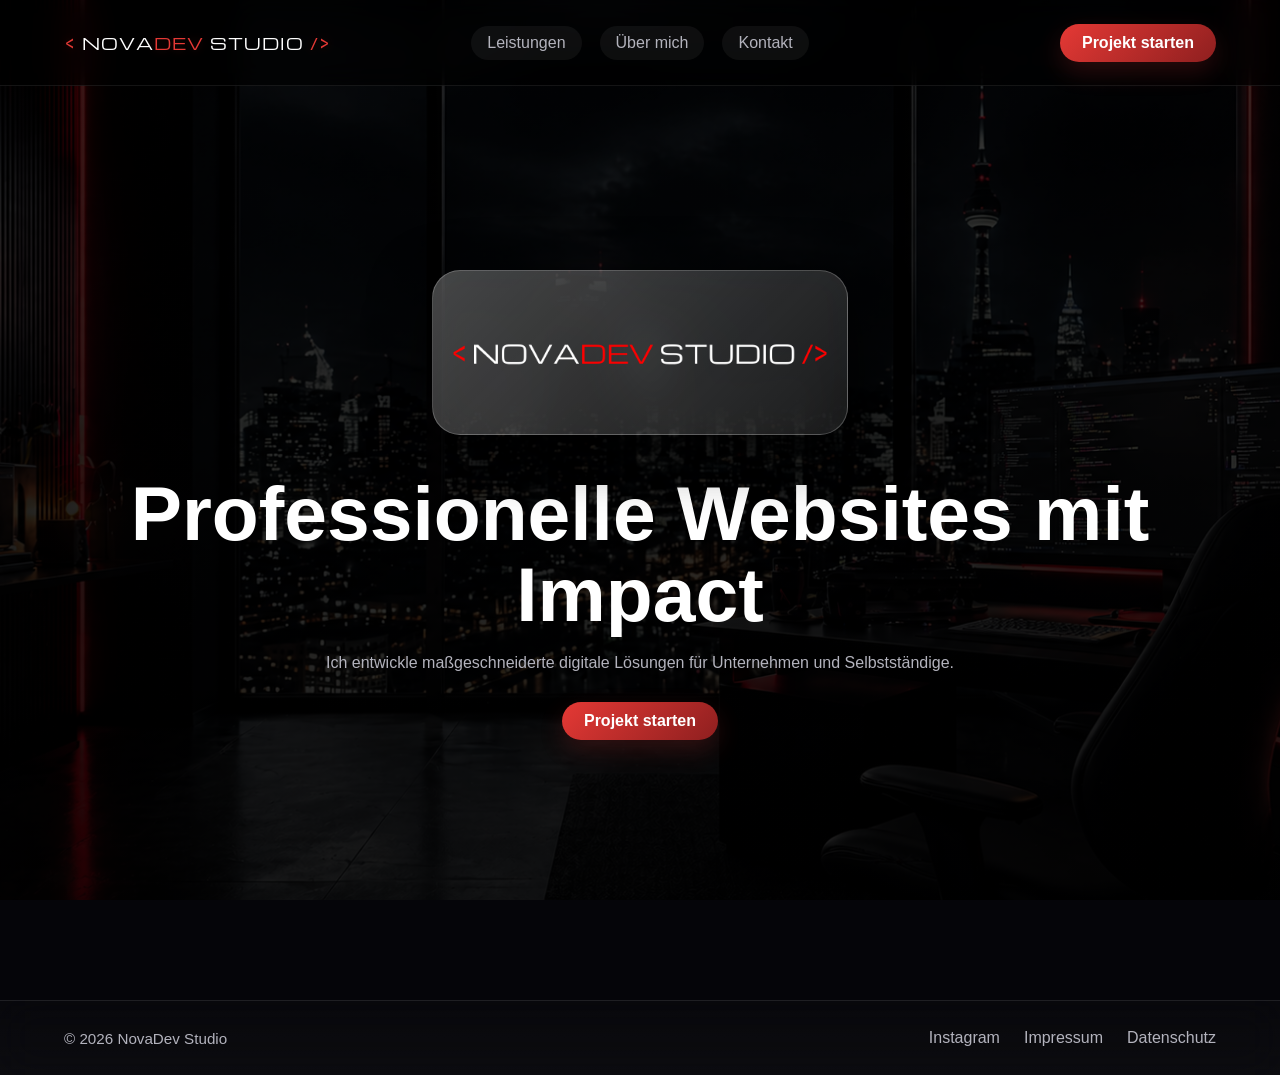
==== commit 1d164ac3: "Update Website" ====
--- a/index.html
+++ b/index.html
@@ -51,7 +51,7 @@
       <div class="container hero-content">
 
         <!-- LOGO -->
-        <img src="assets/Logo2.png" alt="NovaDev Studio Logo" class="hero-logo">
+        <img src="assets/NovaDev StudioLogo-tranparent.png" alt="NovaDev Studio Logo" class="hero-logo">
 
         <h1>
           Professionelle Websites mit Impact
--- a/style.css
+++ b/style.css
@@ -856,6 +856,38 @@
   background: rgba(255,255,255,0.05);
 }
 
+/* ===================== */
+/* HOSTING & MAIL */
+/* ===================== */
+
+.hosting-grid {
+  grid-template-columns: repeat(3, 1fr);
+}
+
+.hosting-grid .pricing-card {
+  min-height: 100%;
+}
+
+.hosting-grid .price {
+  font-size: 2rem;
+  line-height: 1.15;
+  white-space: nowrap;
+}
+
+.hosting-grid .pricing-card h2 {
+  max-width: 75%;
+}
+
+@media (max-width: 1100px) {
+  .hosting-grid {
+    grid-template-columns: 1fr;
+  }
+
+  .hosting-grid .pricing-card h2 {
+    max-width: 100%;
+  }
+}
+
 @media (max-width: 700px) {
 
   .legal-card {
